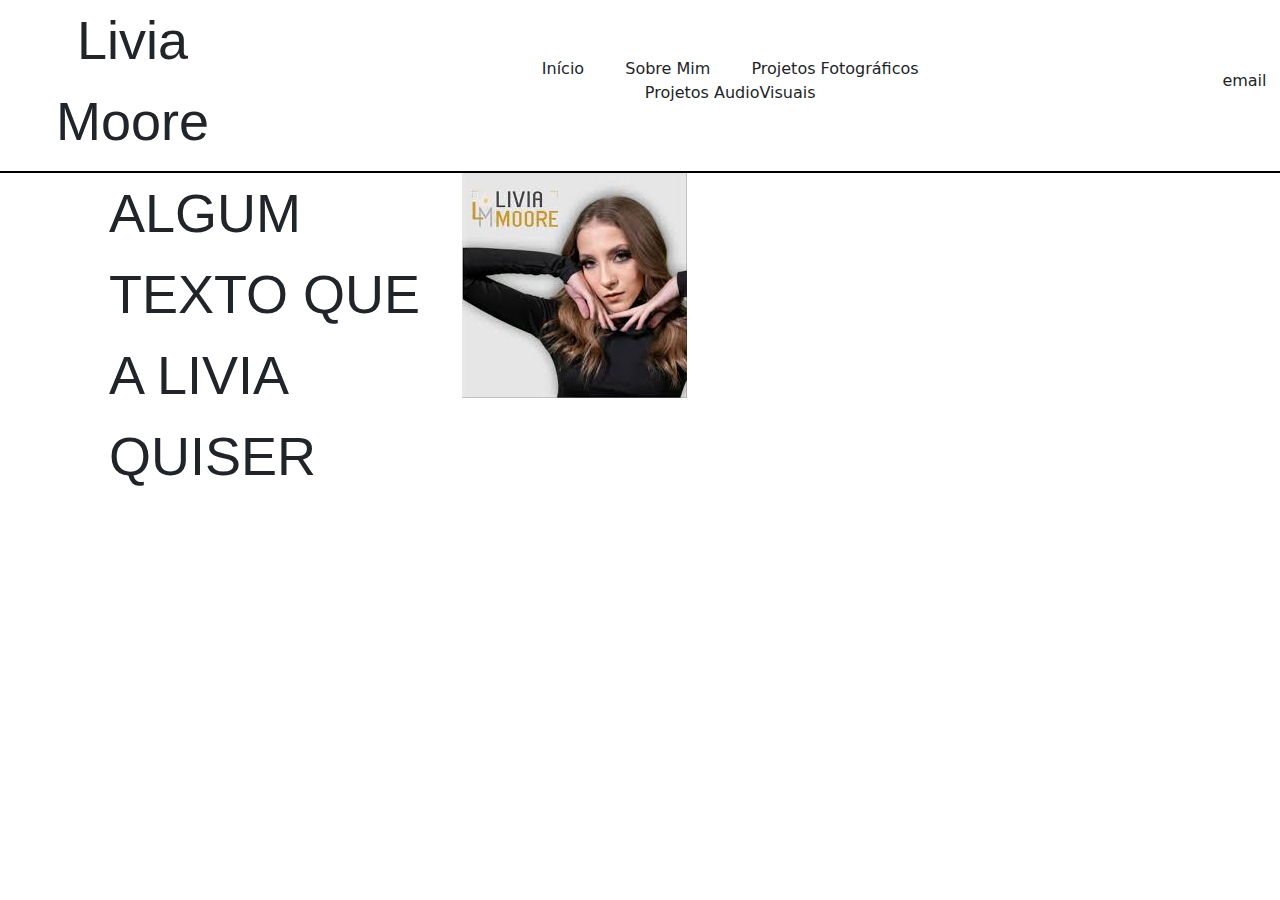
==== index.html @ d33eebb0 "metade feito" ====
<!DOCTYPE html>
<html lang="en">
<head>
    <meta charset="UTF-8">
    <meta name="viewport" content="width=device-width, initial-scale=1.0">
    <title>Início</title>
    <link rel="stylesheet" type="text/css" href="style.css"/>
    <link href="https://cdn.jsdelivr.net/npm/bootstrap@5.3.3/dist/css/bootstrap.min.css" rel="stylesheet" integrity="sha384-QWTKZyjpPEjISv5WaRU9OFeRpok6YctnYmDr5pNlyT2bRjXh0JMhjY6hW+ALEwIH" crossorigin="anonymous">
</head>
<body>
    <!--Barra de Navegação-->
    <div class="header">
        <div class="logo">Livia Moore</div>
        <div class="links">
            <a href="index.html" class="link-dark link-underline-opacity-0">Início</a>
            <a href="sobremim.html" class="link-dark link-underline-opacity-0">Sobre Mim</a>
            <a href="projFotos.html" class="link-dark link-underline-opacity-0">Projetos Fotográficos</a>
            <a href="projAudiovisual.html" class="link-dark link-underline-opacity-0">Projetos AudioVisuais</a>
        </div>
        <div class="email">
            email
        </div>
    </div>

    <!--Corpo-->
    <div class="container">
        <div class="row">
            <div class="col-4">
                <p class="logo">ALGUM TEXTO QUE A LIVIA QUISER</p>
            </div>
            <div class="col-8">
                <img src="imagens/teste.jpg" alt="">
            </div>
        </div>
    </div>
    <script src="https://cdn.jsdelivr.net/npm/bootstrap@5.3.3/dist/js/bootstrap.bundle.min.js" integrity="sha384-YvpcrYf0tY3lHB60NNkmXc5s9fDVZLESaAA55NDzOxhy9GkcIdslK1eN7N6jIeHz" crossorigin="anonymous"></script>
</body>
</html>
---- style.css ----
.header{
    text-align: center;
    align-items: center;
    display: flex;
    width: 100%;
    margin-top: 0;
    padding-bottom: 1vh;
    border-bottom: 0.3vh solid #000;
}
.logo{
    font-family: 'Impact', sans-serif;
    font-size: 6vh;
    font-weight: lighter;
    padding-left: 3vh;
}
.links{
    padding-left: 20%;
    padding-right: 20%;
}
.email{
    padding-right: 1.5vh;
}
a{
    padding: 2vh;
}


.legenda{
    font-family: 'Impact', sans-serif;
    font-size: 3vh;
    font-weight: lighter;
}
/*.imagem{
    border-bottom: 0.5vh solid #a87b05;
    border-right: 0.5vh solid #a87b05;
}*/
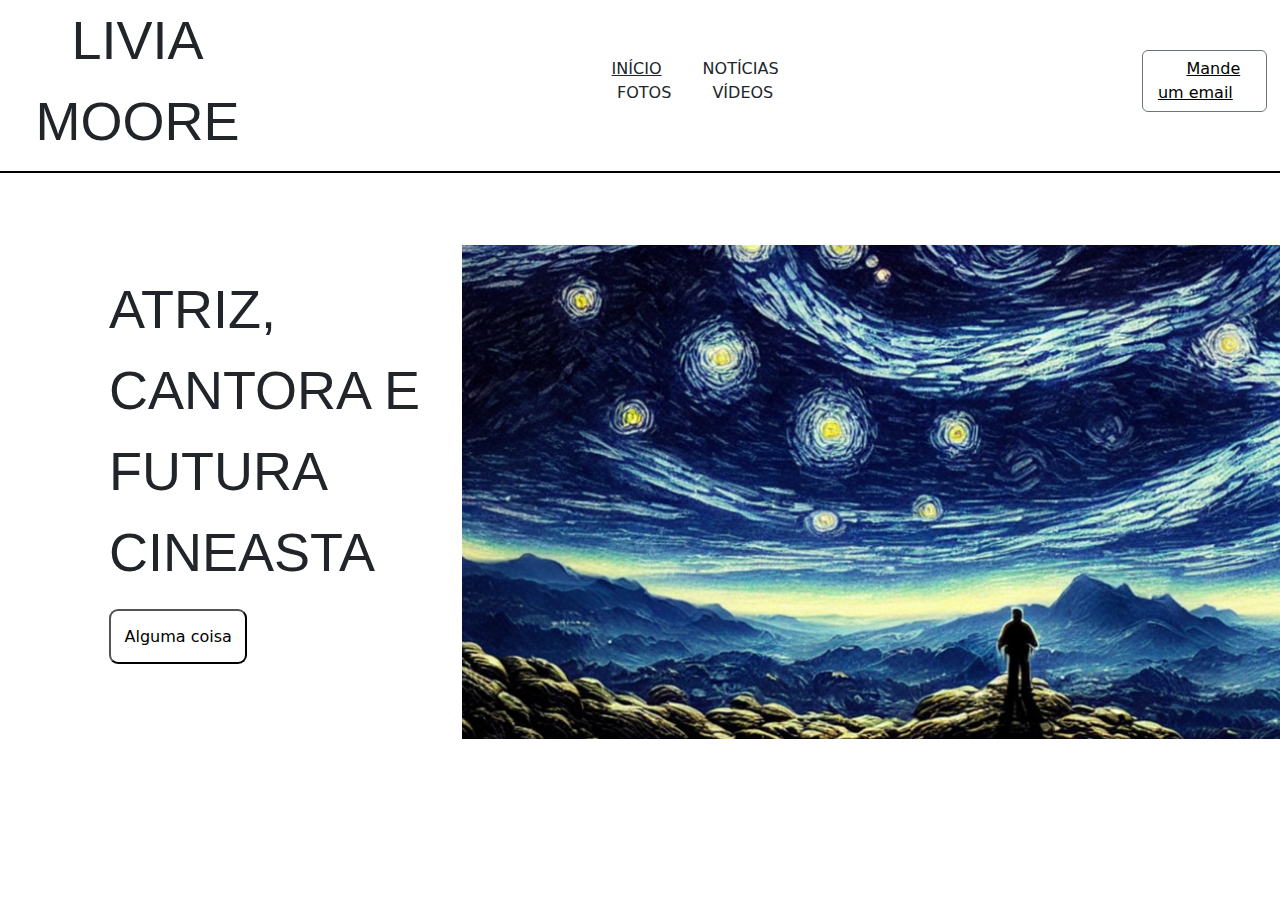
==== commit 0e4db7e1: "quase pronto" ====
--- a/index.html
+++ b/index.html
@@ -6,30 +6,36 @@
     <title>Início</title>
     <link rel="stylesheet" type="text/css" href="style.css"/>
     <link href="https://cdn.jsdelivr.net/npm/bootstrap@5.3.3/dist/css/bootstrap.min.css" rel="stylesheet" integrity="sha384-QWTKZyjpPEjISv5WaRU9OFeRpok6YctnYmDr5pNlyT2bRjXh0JMhjY6hW+ALEwIH" crossorigin="anonymous">
+    
 </head>
 <body>
     <!--Barra de Navegação-->
     <div class="header">
-        <div class="logo">Livia Moore</div>
+        <div class="logo">LIVIA MOORE</div>
         <div class="links">
-            <a href="index.html" class="link-dark link-underline-opacity-0">Início</a>
-            <a href="sobremim.html" class="link-dark link-underline-opacity-0">Sobre Mim</a>
-            <a href="projFotos.html" class="link-dark link-underline-opacity-0">Projetos Fotográficos</a>
-            <a href="projAudiovisual.html" class="link-dark link-underline-opacity-0">Projetos AudioVisuais</a>
+            <a href="index.html" class="link-dark">INÍCIO</a>
+            <a href="noticias.html" class="link-dark link-underline-opacity-0">NOTÍCIAS</a>
+            <a href="projFotos.html" class="link-dark link-underline-opacity-0">FOTOS</a>
+            <a href="projAudiovisual.html" class="link-dark link-underline-opacity-0">VÍDEOS</a>
         </div>
         <div class="email">
-            email
+            <button type="button" class="btn btn-outline-secondary"><a href="https://mail.google.com/mail/u/0/#inbox?compose=new" target="_blank" class="noticia">Mande um email</a></button>
         </div>
     </div>
 
     <!--Corpo-->
     <div class="container">
-        <div class="row">
-            <div class="col-4">
-                <p class="logo">ALGUM TEXTO QUE A LIVIA QUISER</p>
-            </div>
-            <div class="col-8">
-                <img src="imagens/teste.jpg" alt="">
+        <div class="index">
+            <br><br><br>
+            <div class="row">
+                <div class="col-4">
+                    <br>
+                    <p class="logo">ATRIZ, CANTORA E FUTURA CINEASTA</p>
+                    <button class="botao">Alguma coisa</button>
+                </div>
+                <div class="col-8">
+                    <img src="imagens/teste4.jpg" class="imagemIndex">
+                </div>
             </div>
         </div>
     </div>
--- a/style.css
+++ b/style.css
@@ -14,8 +14,8 @@
     padding-left: 3vh;
 }
 .links{
-    padding-left: 20%;
-    padding-right: 20%;
+    padding-left: 25%;
+    padding-right: 25%;
 }
 .email{
     padding-right: 1.5vh;
@@ -27,8 +27,27 @@
 
 .legenda{
     font-family: 'Impact', sans-serif;
-    font-size: 3vh;
+    font-size: 2.5vh;
     font-weight: lighter;
+    margin-left: 0.5vh;
+}
+.botao{
+    border-radius: 1vh;
+    padding: 1.5vh;
+    margin-left: 3vh;
+    background-color: #ffff;
+}
+.botao:hover{
+    background-color: #0b0b0b;
+    color: #ffff;
+
+}
+.imagemIndex{
+    width: 110vh;
+}
+.noticia{
+    color: #000;    
+    margin-left: 0%;
 }
 /*.imagem{
     border-bottom: 0.5vh solid #a87b05;
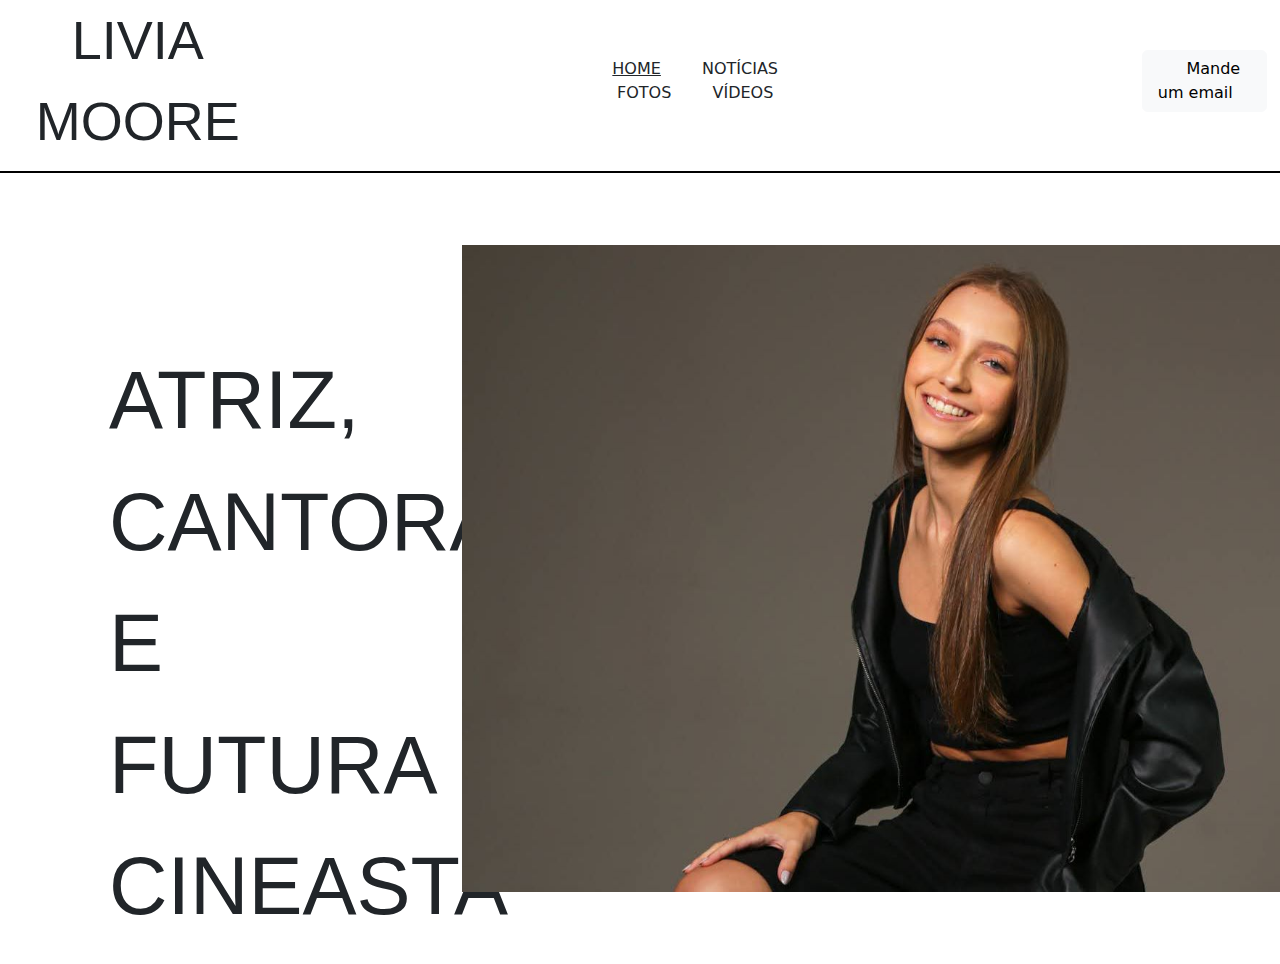
==== commit 712e3b6e: "falta a revisao" ====
--- a/index.html
+++ b/index.html
@@ -13,13 +13,13 @@
     <div class="header">
         <div class="logo">LIVIA MOORE</div>
         <div class="links">
-            <a href="index.html" class="link-dark">INÍCIO</a>
+            <a href="index.html" class="link-dark">HOME</a>
             <a href="noticias.html" class="link-dark link-underline-opacity-0">NOTÍCIAS</a>
             <a href="projFotos.html" class="link-dark link-underline-opacity-0">FOTOS</a>
             <a href="projAudiovisual.html" class="link-dark link-underline-opacity-0">VÍDEOS</a>
         </div>
         <div class="email">
-            <button type="button" class="btn btn-outline-secondary"><a href="https://mail.google.com/mail/u/0/#inbox?compose=new" target="_blank" class="noticia">Mande um email</a></button>
+            <button type="button" class="btn btn-light"><a href="https://mail.google.com/mail/u/0/#inbox?compose=new" target="_blank" class="linkEmail">Mande um email</a></button>
         </div>
     </div>
 
@@ -30,11 +30,10 @@
             <div class="row">
                 <div class="col-4">
                     <br>
-                    <p class="logo">ATRIZ, CANTORA E FUTURA CINEASTA</p>
-                    <button class="botao">Alguma coisa</button>
+                    <p class="textoIndex">ATRIZ, CANTORA E FUTURA CINEASTA</p>
                 </div>
                 <div class="col-8">
-                    <img src="imagens/teste4.jpg" class="imagemIndex">
+                    <img src="imagens/fotoIndex.jpg" class="imagemIndex">
                 </div>
             </div>
         </div>
--- a/style.css
+++ b/style.css
@@ -19,6 +19,11 @@
 }
 .email{
     padding-right: 1.5vh;
+}
+.linkEmail{
+    color: #000;    
+    margin-left: 0%;
+    text-decoration: none;
 }
 a{
     padding: 2vh;
@@ -45,6 +50,13 @@
 .imagemIndex{
     width: 110vh;
 }
+.textoIndex{
+    font-family: 'Impact', sans-serif;
+    font-size: 9vh;
+    font-weight: lighter;
+    padding-left: 3vh;
+    margin-top: 20%;
+}
 .noticia{
     color: #000;    
     margin-left: 0%;
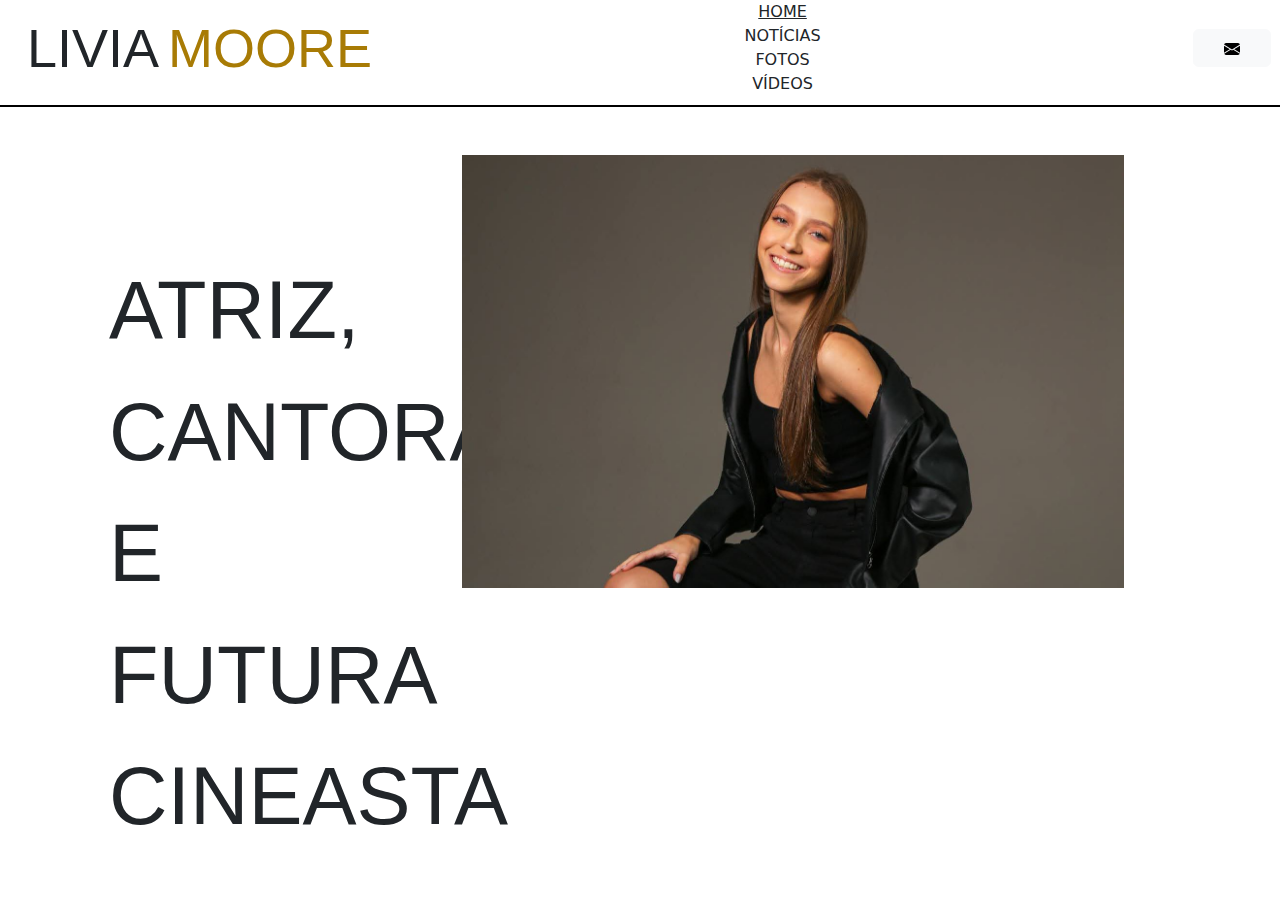
==== commit f76e6ba6: "quase tudo pronto no alinhamento" ====
--- a/index.html
+++ b/index.html
@@ -6,12 +6,13 @@
     <title>Início</title>
     <link rel="stylesheet" type="text/css" href="style.css"/>
     <link href="https://cdn.jsdelivr.net/npm/bootstrap@5.3.3/dist/css/bootstrap.min.css" rel="stylesheet" integrity="sha384-QWTKZyjpPEjISv5WaRU9OFeRpok6YctnYmDr5pNlyT2bRjXh0JMhjY6hW+ALEwIH" crossorigin="anonymous">
-    
+
 </head>
 <body>
     <!--Barra de Navegação-->
     <div class="header">
-        <div class="logo">LIVIA MOORE</div>
+        <div class="logo">LIVIA</div>
+        <div class="moore">MOORE</div>
         <div class="links">
             <a href="index.html" class="link-dark">HOME</a>
             <a href="noticias.html" class="link-dark link-underline-opacity-0">NOTÍCIAS</a>
@@ -19,21 +20,21 @@
             <a href="projAudiovisual.html" class="link-dark link-underline-opacity-0">VÍDEOS</a>
         </div>
         <div class="email">
-            <button type="button" class="btn btn-light"><a href="https://mail.google.com/mail/u/0/#inbox?compose=new" target="_blank" class="linkEmail">Mande um email</a></button>
+            <button type="button" class="btn btn-light"><a href="https://mail.google.com/mail/u/0/#inbox?compose=new" target="_blank" class="linkEmail"><img src="imagens/mail2.svg" alt=""></a></button>
         </div>
     </div>
 
     <!--Corpo-->
     <div class="container">
         <div class="index">
-            <br><br><br>
+            <br><br>
             <div class="row">
-                <div class="col-4">
+                <div class="col-md-4">
                     <br>
                     <p class="textoIndex">ATRIZ, CANTORA E FUTURA CINEASTA</p>
                 </div>
-                <div class="col-8">
-                    <img src="imagens/fotoIndex.jpg" class="imagemIndex">
+                <div class="col-md-8">
+                    <img src="imagens/fotoIndex.jpg" style="width: 90%;">
                 </div>
             </div>
         </div>
--- a/style.css
+++ b/style.css
@@ -12,13 +12,23 @@
     font-size: 6vh;
     font-weight: lighter;
     padding-left: 3vh;
+    margin-right: 0vh;
+}
+.moore{
+    font-family: 'Impact', sans-serif;
+    font-size: 6vh;
+    font-weight: lighter;
+    padding-left: 3vh;
+    color: #a87b05;
+    margin-left: 0vh;
+    padding-left: 1vh;
 }
 .links{
     padding-left: 25%;
     padding-right: 25%;
 }
 .email{
-    padding-right: 1.5vh;
+    padding-right: 1vh;
 }
 .linkEmail{
     color: #000;    
@@ -32,7 +42,7 @@
 
 .legenda{
     font-family: 'Impact', sans-serif;
-    font-size: 2.5vh;
+    font-size: 2.2vh;
     font-weight: lighter;
     margin-left: 0.5vh;
 }
@@ -61,7 +71,39 @@
     color: #000;    
     margin-left: 0%;
 }
-/*.imagem{
-    border-bottom: 0.5vh solid #a87b05;
-    border-right: 0.5vh solid #a87b05;
-}*/
+.noticiaBaixo{
+    margin-left: 26vh;
+}
+.marginNoticia{
+    margin-bottom: 0;
+}
+
+
+/*Media Query*/
+@media (max-width: 768px) {
+    .logo{
+        font-size: 4vh;
+    }
+    .moore{
+        font-size: 4vh;
+    }
+    .textoIndex{
+        font-size: 7vh;
+    }
+    .textoIndex{
+        margin-top: 10%;
+        margin-bottom: 20%;
+    }
+    .noticiaBaixo{
+        margin-left: 0vh;
+    }
+    .links{
+        padding-left: 10%;
+        padding-right: 10%;
+    }
+    .marginNoticia{
+        margin-bottom: 10%;
+        margin-left: 10%;
+    }
+    
+}